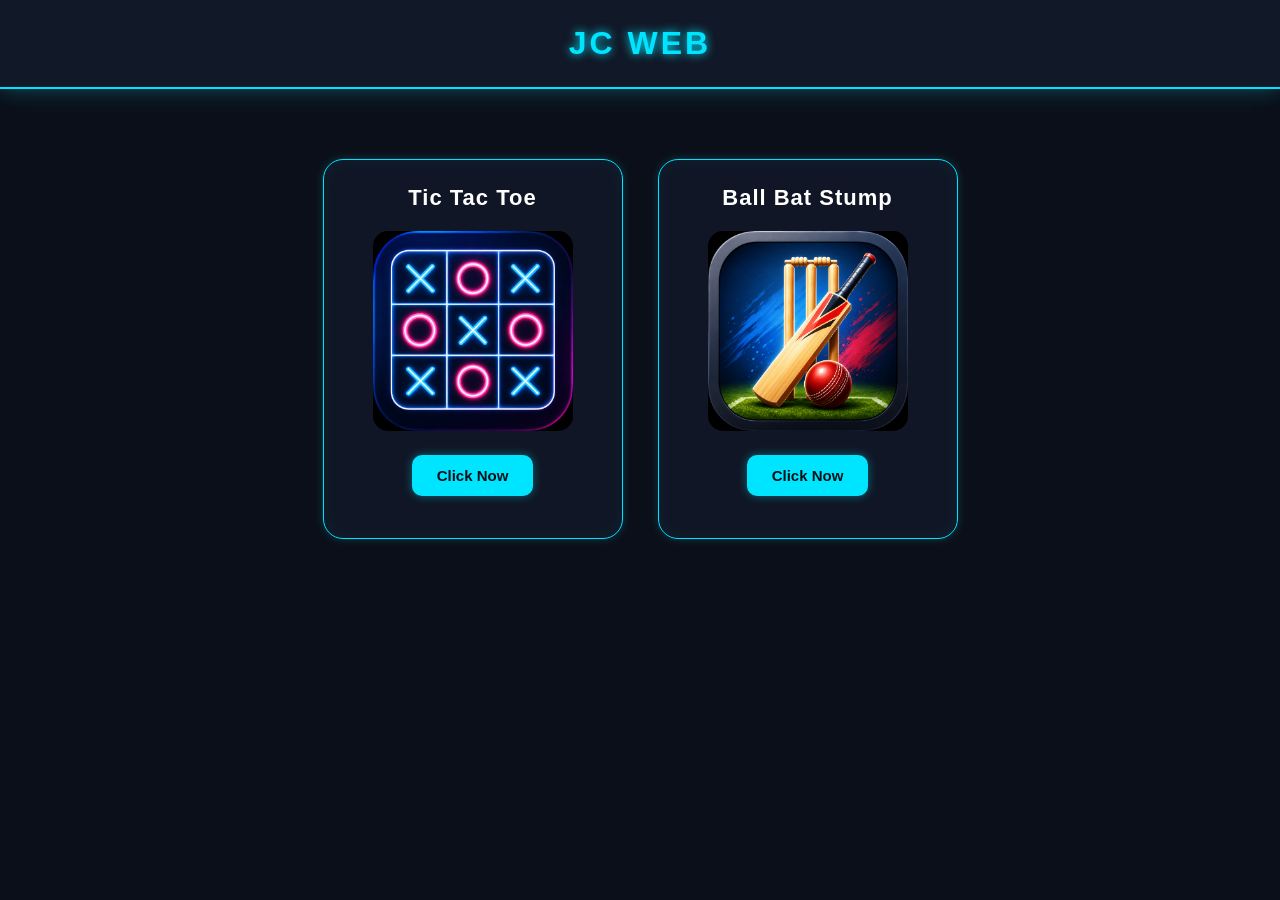
==== index.html @ f7e1bdb2 "Add files via upload" ====
<!DOCTYPE html>
<html lang="en">
<head>
  <meta charset="UTF-8">
  <meta name="viewport" content="width=device-width, initial-scale=1.0">
  <title>JC Web </title>
  <link rel="stylesheet" href="css/style.css">
</head>
<body>
  <div class="first">
    <h2>JC WEB</h2>
  </div>

  <div class="cont">
     <div class="games">
      <div class="game1">
        <h5>Tic Tac Toe</h5>
        <img src="img/tic-tac-toe.png" alt="tic-tac-toe"><br>
        <button><a href="tic tac toe/index.html">Click Now</a></button>
      </div>
       <div class="game2">
        <h5>Ball Bat Stump</h5>
        <img src="img/ball-bat-stump.png" alt="ball-bat-stump"><br>
        <button><a href="ball-bat-stump/imp2.html">Click Now</a></button>
      </div>
    </div>
  </div>
</body>
</html>
---- css/style.css ----
/* =========================
   RESET
========================= */
* {
    margin: 0;
    padding: 0;
    box-sizing: border-box;
}

body {
    font-family: Arial, sans-serif;
    background: #0b0f19;
    color: white;
    min-height: 100vh;
}


/* =========================
   HEADER
========================= */
.first {
    width: 100%;
    padding: 25px 20px;
    text-align: center;

    background: #111827;
    border-bottom: 2px solid #00e5ff;

    box-shadow: 0 0 20px rgba(0, 229, 255, 0.3);
}

.first h2 {
    font-size: 32px;
    letter-spacing: 3px;
    color: #00e5ff;
    text-shadow: 0 0 10px #00e5ff;
}


/* =========================
   MAIN CONTAINER
========================= */
.cont {
    width: 100%;
    max-width: 1100px;
    margin: 50px auto;
    padding: 20px;
}


/* =========================
   GAMES CONTAINER
========================= */
.games {
    display: flex;
    justify-content: center;
    align-items: stretch;
    gap: 35px;
    flex-wrap: wrap;
}


/* =========================
   GAME CARDS
========================= */
.game1,
.game2 {
    width: 300px;
    min-height: 380px;

    padding: 25px;

    text-align: center;

    background: rgba(17, 24, 39, 0.9);

    border: 1px solid #00e5ff;
    border-radius: 20px;

    box-shadow:
        0 0 10px rgba(0, 229, 255, 0.2),
        inset 0 0 20px rgba(0, 229, 255, 0.05);

    transition: 0.3s ease;
}


/* Card Hover */
.game1:hover,
.game2:hover {
    transform: translateY(-10px);

    box-shadow:
        0 0 20px rgba(0, 229, 255, 0.5),
        0 0 50px rgba(0, 229, 255, 0.2);
}


/* =========================
   GAME TITLE
========================= */
.game1 h5,
.game2 h5 {
    font-size: 22px;
    margin-bottom: 20px;

    color: #ffffff;

    letter-spacing: 1px;
}


/* =========================
   GAME IMAGE
========================= */
.game1 img,
.game2 img {
    width: 200px;
    height: 200px;

    object-fit: contain;

    border-radius: 15px;

    margin-bottom: 20px;

    transition: 0.3s ease;
}


/* Image Hover */
.game1:hover img,
.game2:hover img {
    transform: scale(1.05);
}


/* =========================
   BUTTON
========================= */
button {
    border: none;
    outline: none;

    padding: 12px 25px;

    border-radius: 10px;

    background: #00e5ff;

    cursor: pointer;

    transition: 0.3s ease;

    box-shadow: 0 0 10px rgba(0, 229, 255, 0.4);
}


/* Button Hover */
button:hover {
    transform: scale(1.05);

    background: #00bcd4;

    box-shadow:
        0 0 15px #00e5ff,
        0 0 30px rgba(0, 229, 255, 0.5);
}


/* =========================
   LINK
========================= */
button a {
    text-decoration: none;

    color: #061018;

    font-size: 15px;
    font-weight: bold;
}


/* =========================
   MOBILE RESPONSIVE
========================= */
@media (max-width: 700px) {

    .first {
        padding: 20px;
    }

    .first h2 {
        font-size: 26px;
    }

    .cont {
        margin-top: 30px;
        padding: 15px;
    }

    .games {
        flex-direction: column;
        align-items: center;
        gap: 25px;
    }

    .game1,
    .game2 {
        width: 90%;
        max-width: 330px;
    }

    .game1 img,
    .game2 img {
        width: 180px;
        height: 180px;
    }
}
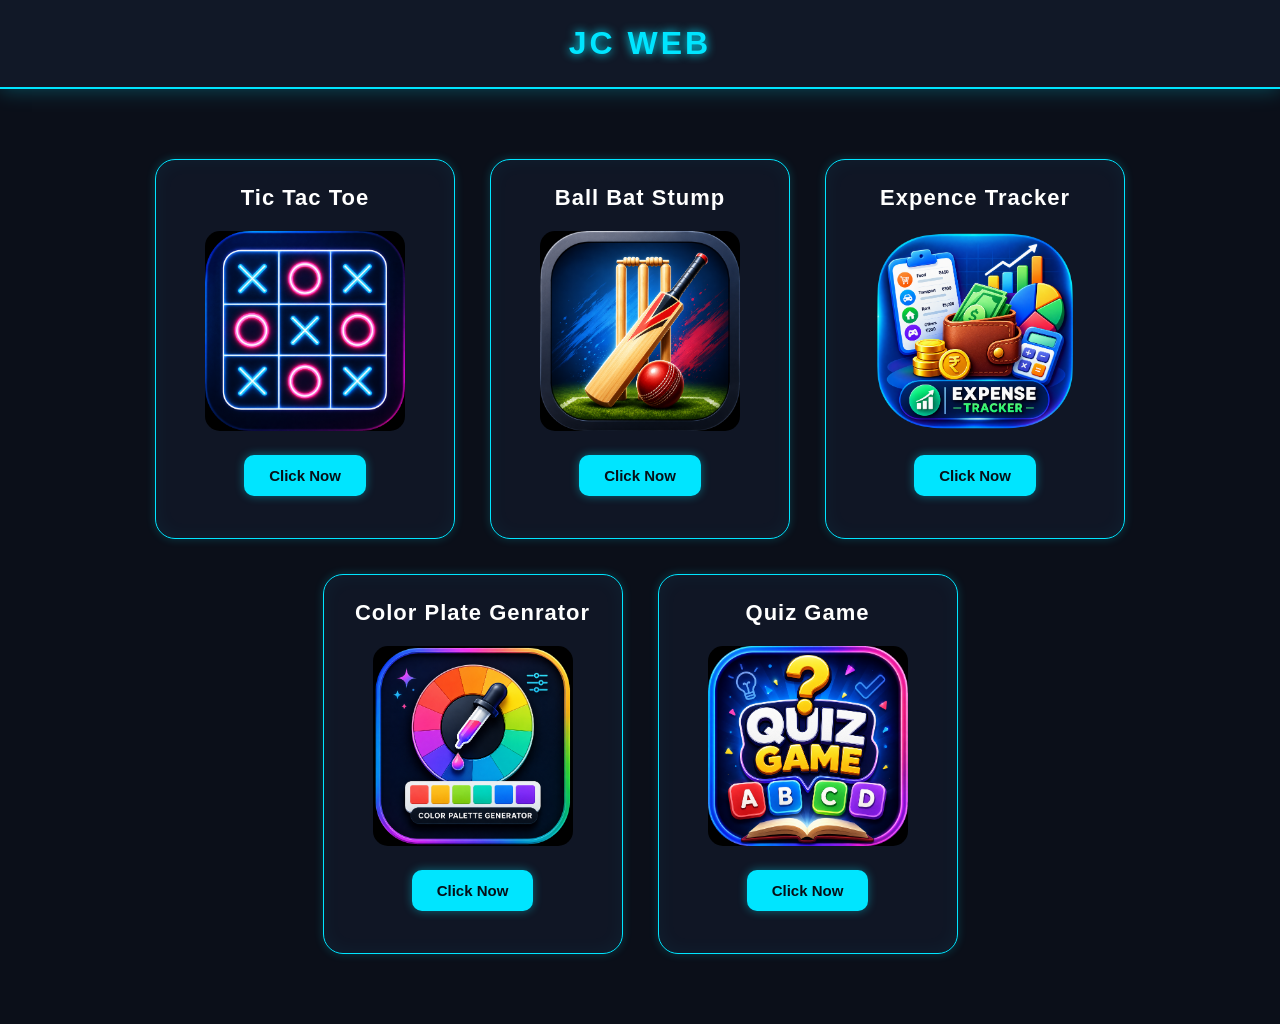
==== commit 76a123d5: "Add files via upload" ====
--- a/index.html
+++ b/index.html
@@ -18,10 +18,25 @@
         <img src="img/tic-tac-toe.png" alt="tic-tac-toe"><br>
         <button><a href="tic tac toe/index.html">Click Now</a></button>
       </div>
-       <div class="game2">
+       <div class="game1">
         <h5>Ball Bat Stump</h5>
         <img src="img/ball-bat-stump.png" alt="ball-bat-stump"><br>
         <button><a href="ball-bat-stump/imp2.html">Click Now</a></button>
+      </div>
+      <div class="game1">
+        <h5>Expence Tracker</h5>
+        <img src="img/expen.png" alt="expence-tracker"><br>
+        <button><a href="expence tracker/index.html">Click Now</a></button>
+      </div>
+      <div class="game1">
+        <h5>Color Plate Genrator</h5>
+        <img src="img/color.png" alt="color-plate-genrator"><br>
+        <button><a href="color_plate_genrater/index.html">Click Now</a></button>
+      </div>
+       <div class="game1">
+        <h5>Quiz Game</h5>
+        <img src="img/quiz.png" alt="quiz"><br>
+        <button><a href="quiz game/index.html">Click Now</a></button>
       </div>
     </div>
   </div>
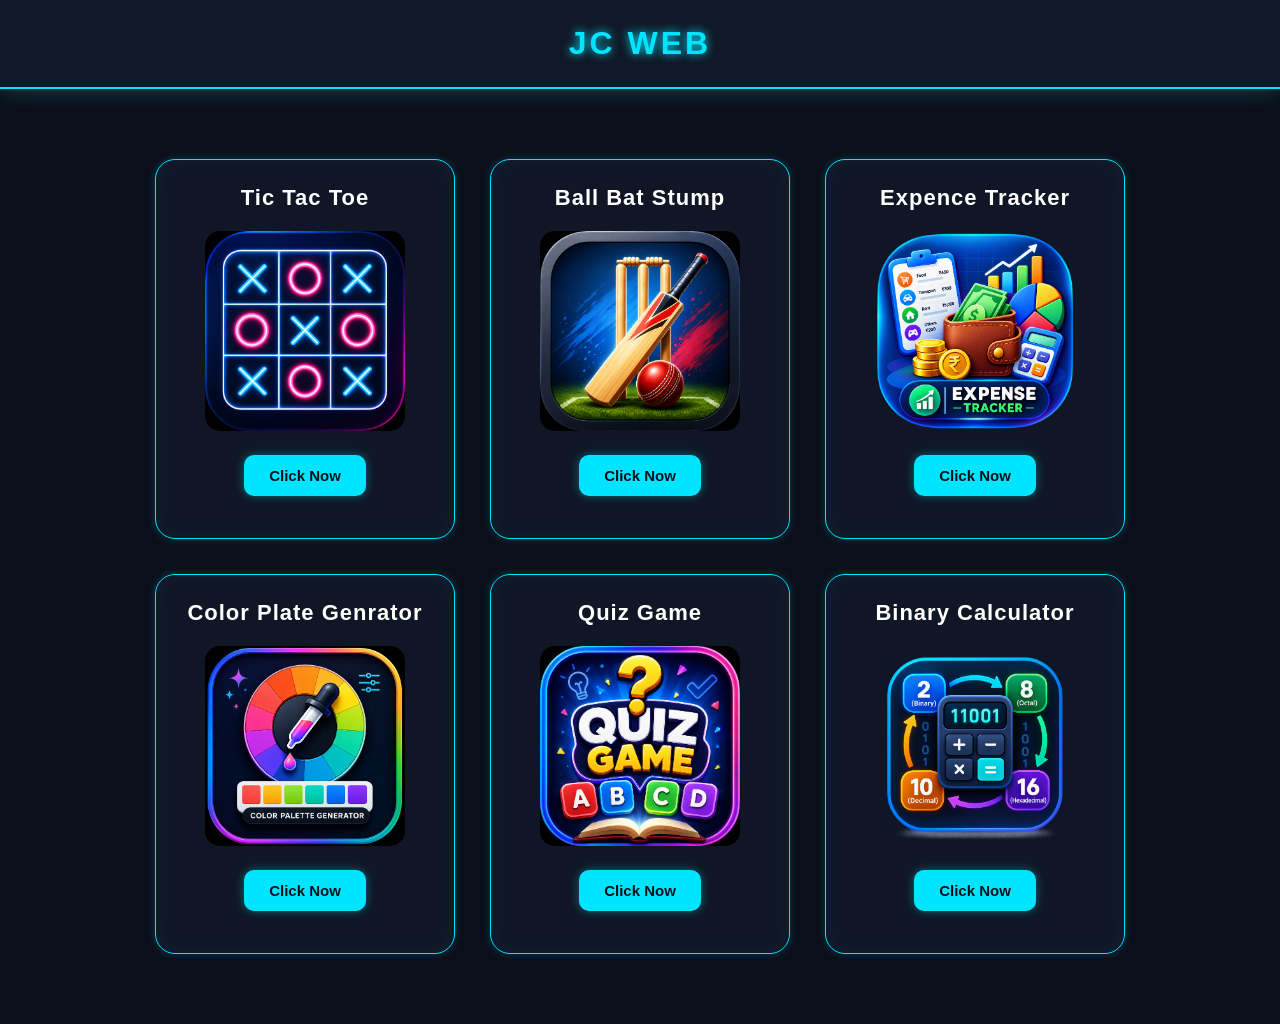
==== commit 5c01456b: "Add files via upload" ====
--- a/index.html
+++ b/index.html
@@ -38,6 +38,11 @@
         <img src="img/quiz.png" alt="quiz"><br>
         <button><a href="quiz game/index.html">Click Now</a></button>
       </div>
+       <div class="game1">
+        <h5>Binary Calculator</h5>
+        <img src="img/binary.png" alt="binary"><br>
+        <button><a href="binary calculator/index.html">Click Now</a></button>
+      </div>
     </div>
   </div>
 </body>
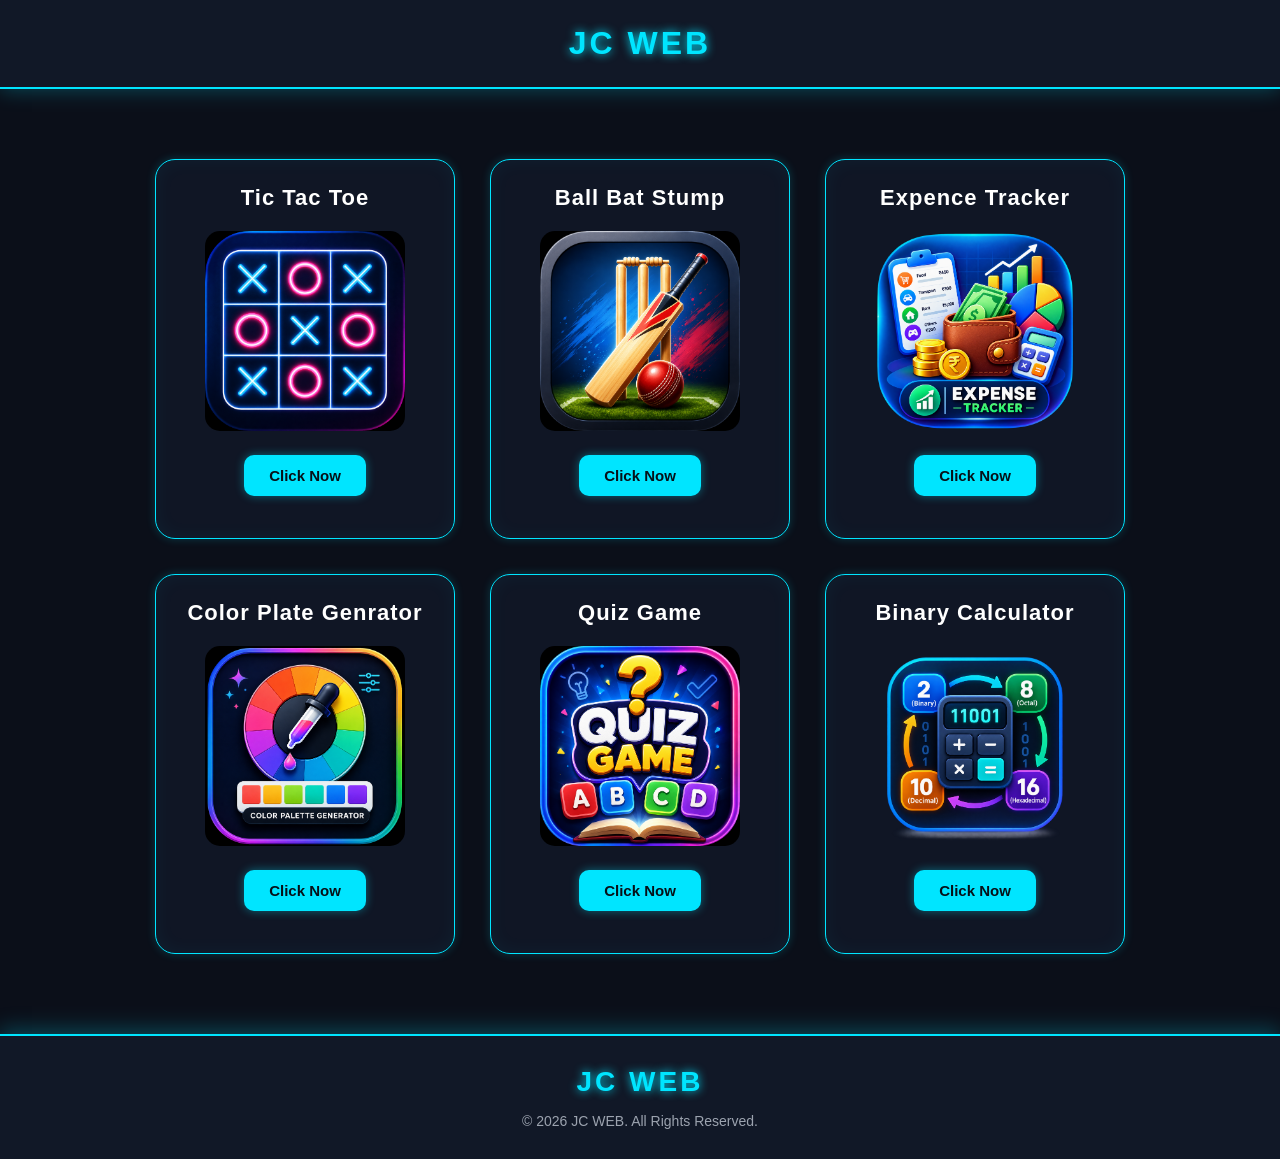
==== commit 66a2807f: "Add files via upload" ====
--- a/index.html
+++ b/index.html
@@ -45,5 +45,16 @@
       </div>
     </div>
   </div>
+  
+<footer class="footer">
+    <div class="footer-content">
+        <h2>JC WEB</h2>
+        <p class="copyright">
+            © 2026 JC WEB. All Rights Reserved.
+        </p>
+    </div>
+</footer>
+
+
 </body>
 </html>
--- a/css/style.css
+++ b/css/style.css
@@ -205,15 +205,86 @@
         gap: 25px;
     }
 
-    .game1,
-    .game2 {
+    .game1{
         width: 90%;
         max-width: 330px;
     }
 
-    .game1 img,
-    .game2 img {
+    .game1 img{
         width: 180px;
         height: 180px;
     }
+}
+
+/* =========================
+   FOOTER
+========================= */
+
+.footer {
+    width: 100%;
+    margin-top: 60px;
+    padding: 30px 20px;
+
+    background: #111827;
+
+    text-align: center;
+
+    border-top: 2px solid #00e5ff;
+
+    box-shadow: 0 -5px 20px rgba(0, 229, 255, 0.25);
+}
+
+
+/* JC WEB */
+.footer-content h2 {
+    margin: 0 0 15px;
+
+    font-size: 28px;
+    letter-spacing: 3px;
+
+    color: #00e5ff;
+
+    text-shadow: 0 0 10px #00e5ff;
+}
+
+
+/* Copyright */
+.footer .copyright {
+    margin: 0;
+
+    font-size: 14px;
+
+    color: #9ca3af;
+}
+
+
+/* Hover effect */
+.footer-content h2:hover {
+    text-shadow:
+        0 0 10px #00e5ff,
+        0 0 20px #00e5ff,
+        0 0 30px #00e5ff;
+
+    transition: 0.3s;
+}
+
+
+/* =========================
+   MOBILE
+========================= */
+
+@media (max-width: 600px) {
+
+    .footer {
+        padding: 25px 15px;
+        margin-top: 40px;
+    }
+
+    .footer-content h2 {
+        font-size: 24px;
+    }
+
+    .footer .copyright {
+        font-size: 12px;
+    }
 }
